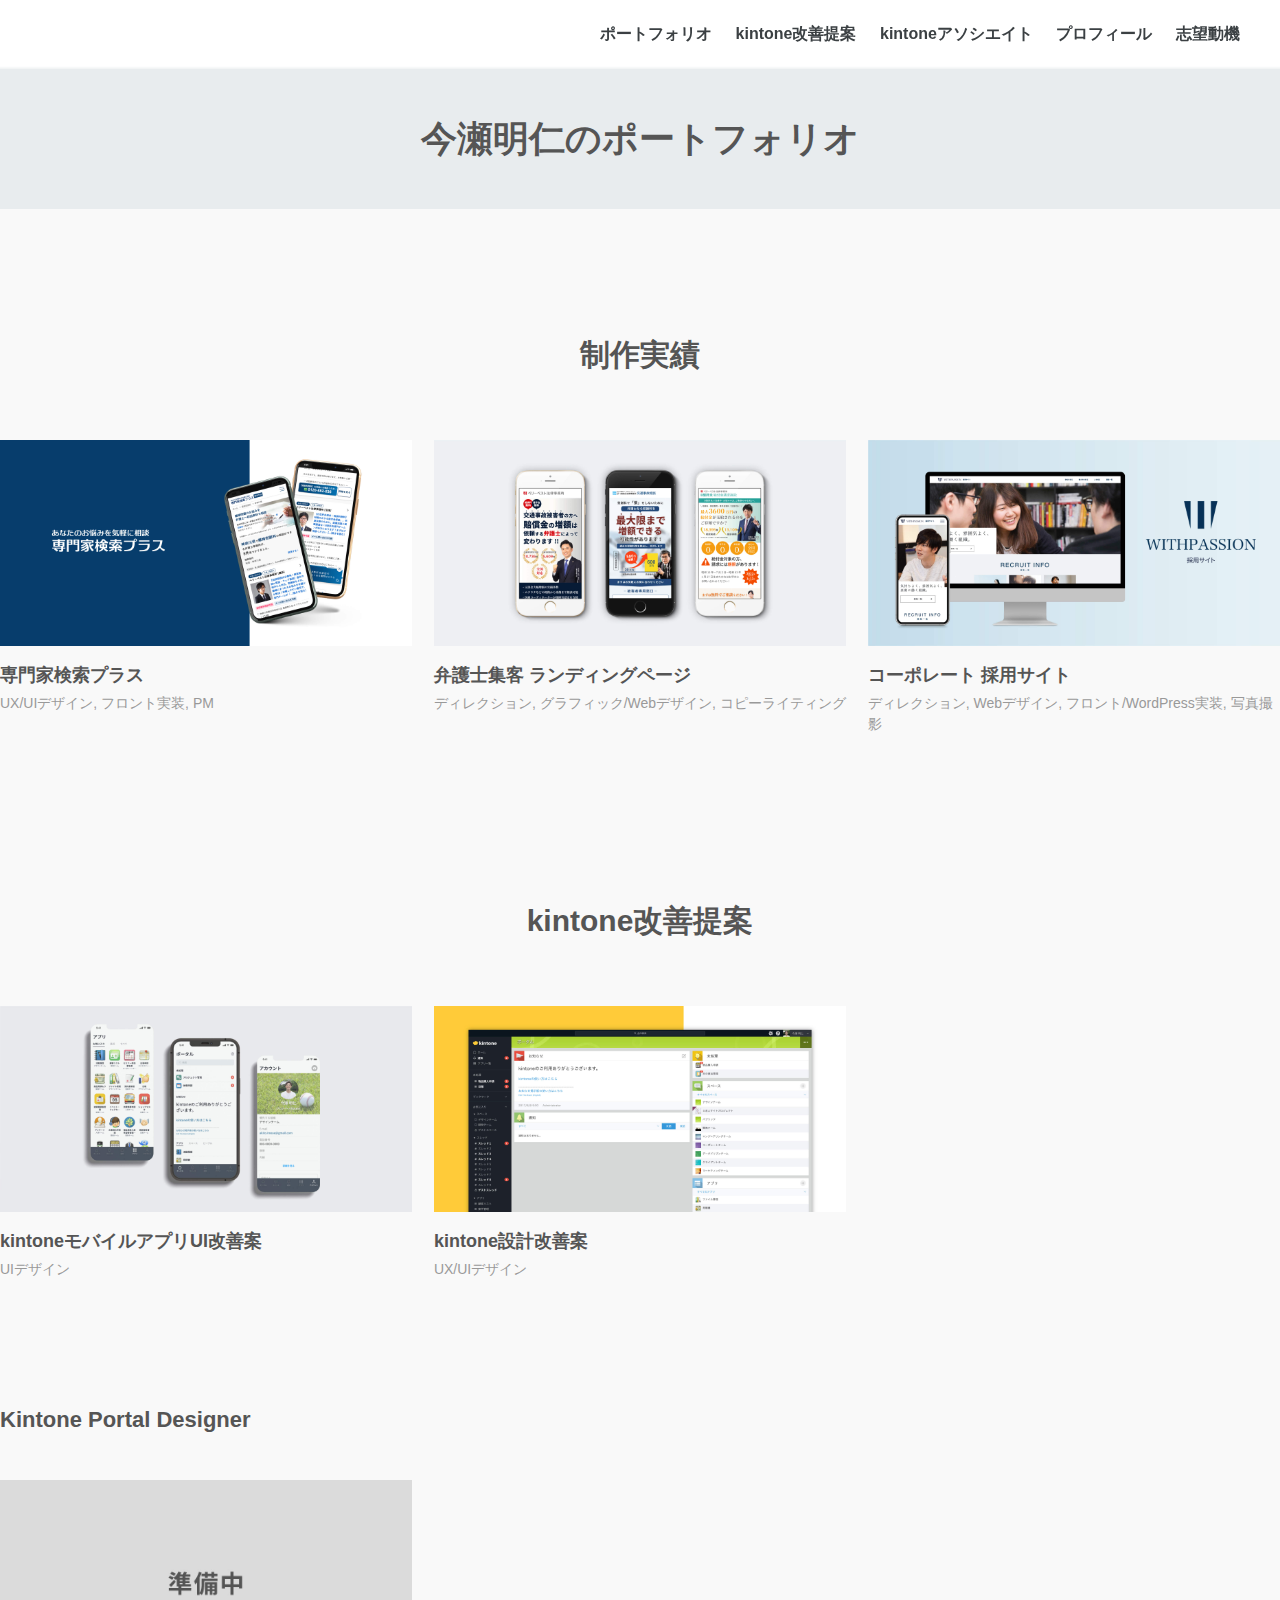
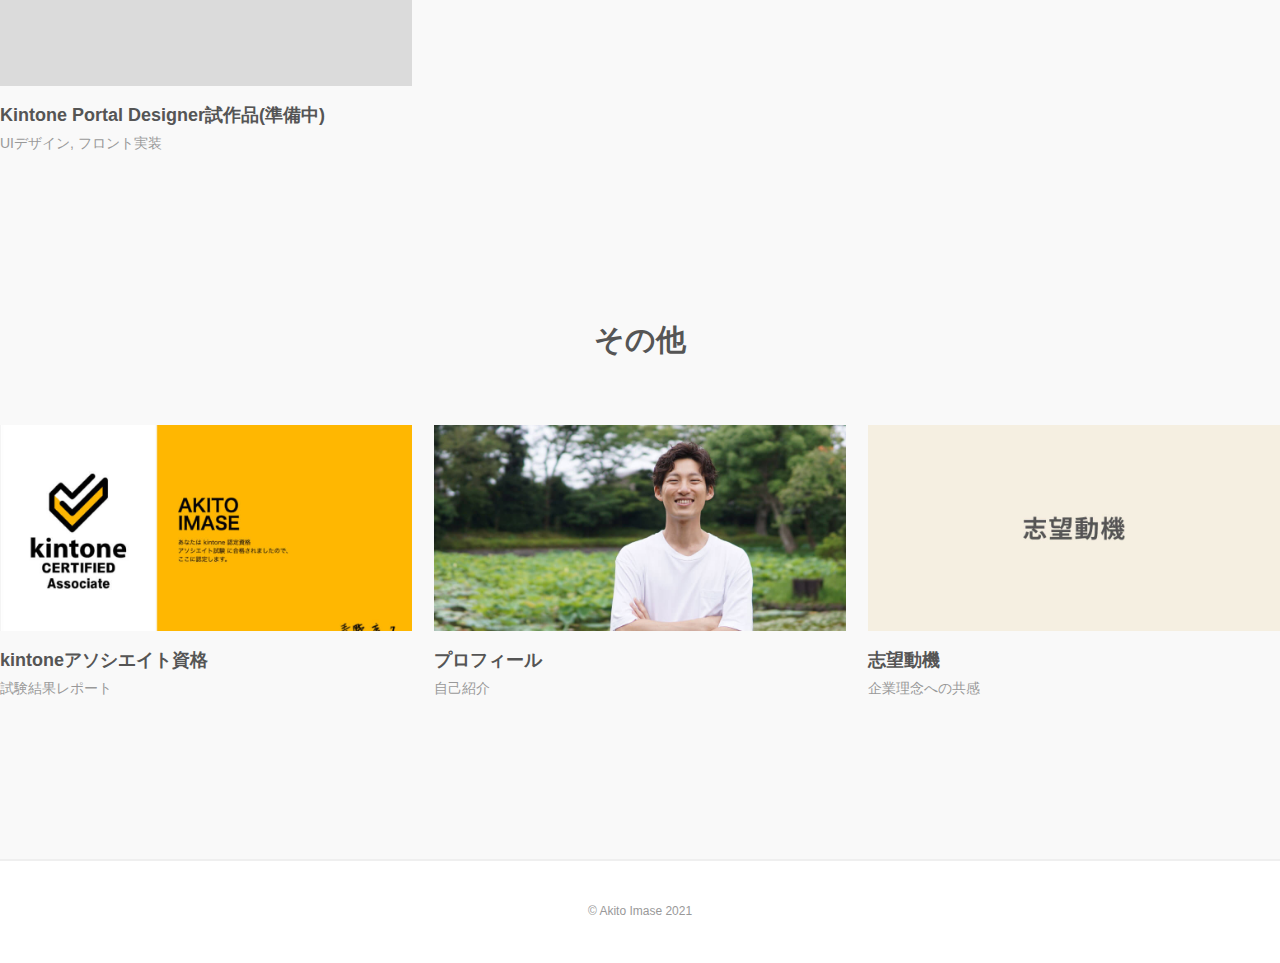
==== index.html @ 86a5cd5f "Add files via upload" ====
<!DOCTYPE html>
<html lang="ja">
<head>
  <meta charset="UTF-8">
  <meta name="robots" content="noindex, nofollow">
  <meta name="format-detection" content="telephone=no">
  <meta name="viewport" content="width=device-width, initial-scale=1">
  <meta http-equiv="X-UA-Compatible" content="IE=edge">
  <meta name="description" content="今瀬明仁のポートフォリオ">
  <title>今瀬明仁のポートフォリオ</title>
  <link rel="icon" href="favicon.ico">
  <link rel="stylesheet" href="css/reset.css">
  <link rel="stylesheet" href="css/slick-theme.css">
  <link rel="stylesheet" href="css/slick.css">
  <link rel="stylesheet" href="css/style.css">
  <link rel="stylesheet" href="https://use.fontawesome.com/releases/v5.6.1/css/all.css">
</head>
<body>
  <header>
    <div>
      <a class="logo" href="/"><img src="images/logo_.png" alt="今瀬明仁のポートフォリオ"></a>
      <nav>
        <ul>
          <li><a href="index.html">ポートフォリオ</a></li>
          <li><a href="kintone.html">kintone改善提案</a></li>
          <li><a href="associate.html">kintoneアソシエイト</a></li>
          <li><a href="profile.html">プロフィール</a></li>
          <li><a href="reason.html">志望動機</a></li>
        </ul>
      </nav>
    </div>
  </header>

  <main class="menu pc">
    <h1>今瀬明仁のポートフォリオ</h1>
    <section>
      <h2>制作実績</h2>
      <div class="menu_li">
        <div>
          <a href="senmonka_kensaku.html">
            <img src="images/main.jpg">
            <span class="menu_li_title">専門家検索プラス</span>
            <span class="menu_li_botom">UX/UIデザイン, フロント実装, PM</span>
          </a>
        </div>
        <div>
          <a href="landing_page.html">
            <img src="images/main_landing_page.jpg">
            <span class="menu_li_title">弁護士集客 ランディングページ</span>
            <span class="menu_li_botom">ディレクション, グラフィック/Webデザイン, コピーライティング</span>
          </a>
        </div>
        <div>
          <a href="recruit_site.html">
            <img src="images/main_recruit_site.jpg">
            <span class="menu_li_title">コーポレート 採用サイト</span>
            <span class="menu_li_botom">ディレクション, Webデザイン, フロント/WordPress実装, 写真撮影</span>
          </a>
        </div>
        <!-- <div>
          <a href="">
            <img src="images/main.jpg">
            <span class="menu_li_title">WordPressオウンドメディア(準備中)</span>
            <span class="menu_li_botom">Webデザイン, フロント実装, WordPress実装</span>
          </a>
        </div>
        <div>
          <a href="">
            <img src="images/main.jpg">
            <span class="menu_li_title">Facial Beauty Prediction(準備中)</span>
            <span class="menu_li_botom">UX/UIデザイン</span>
          </a>
        </div>
        <div></div> -->
      </div>
    </section>

    <section>
      <h2>kintone改善提案</h2>
      <div class="menu_li">
        <div>
          <a href="kintone_app.html">
            <img src="images/main_kintone_app.jpg">
            <span class="menu_li_title">kintoneモバイルアプリUI改善案</span>
            <span class="menu_li_botom">UIデザイン</span>
          </a>
        </div>
        <div>
          <a href="kintone_design.html">
            <img src="images/main_kintone.jpg">
            <span class="menu_li_title">kintone設計改善案</span>
            <span class="menu_li_botom">UX/UIデザイン</span>
          </a>
        </div>
        <div></div>
      </div>

      <h3>Kintone Portal Designer</h3>
      <div class="menu_li">
        <div>
          <a href="">
            <img src="images/junbi.jpg">
            <span class="menu_li_title">Kintone Portal Designer試作品(準備中)</span>
            <span class="menu_li_botom">UIデザイン, フロント実装</span>
          </a>
        </div>
        <div></div>
        <div></div>
      </div>
    </section>
    
    <section>
      <h2>その他</h2>
      <div class="menu_li">
        <div>
          <a href="associate.html">
            <img src="images/menu_associate.jpg">
            <span class="menu_li_title">kintoneアソシエイト資格</span>
            <span class="menu_li_botom">試験結果レポート</span>
          </a>
        </div>
        <div>
          <a href="profile.html">
            <img src="images/menu_profile.jpg">
            <span class="menu_li_title">プロフィール</span>
            <span class="menu_li_botom">自己紹介</span>
          </a>
        </div>
        <div>
          <a href="reason.html">
            <img src="images/menu_reason.jpg">
            <span class="menu_li_title">志望動機</span>
            <span class="menu_li_botom">企業理念への共感</span>
          </a>
        </div>
      </div>
    </section>
  </main>

  <main class="mobile">
    <p>PCからの閲覧をよろしくお願いいたします。</p>
  </main>

  <footer>
    <p>© Akito Imase 2021</p>
  </footer>

  <script src="//ajax.googleapis.com/ajax/libs/jquery/3.4.1/jquery.min.js"></script>
  <script> window.jQuery || document.write('<script src="js/jquery-3.4.1.min.js"><\/script>') </script>
  <script src="//cdn.jsdelivr.net/npm/slick-carousel@1.8.1/slick/slick.min.js"></script>
  <script src="js/slick.min.js"></script>
  <script src="js/script.js"></script>
</body>
</html>
---- css/style.css ----
@charset "UTF-8";
html {
	font-size: 62.5%;
}
body {
  font-family:"游ゴシック Medium",YuGothic,YuGothicM,"Hiragino Kaku Gothic ProN","Hiragino Kaku Gothic Pro",メイリオ,Meiryo,sans-serif;
  background: #fff;
  color: #3B4043;
	font-size: 1.8rem;
	line-height: 1.8;
}
img {
	vertical-align: top;
  width: 100%;
  object-fit: contain;
}
a:hover {
  cursor: pointer;
  opacity: 0.8;
}

/* Header */
header {
  position: fixed;
  z-index: 10;
  width: 100%;
  transition: all 0.8s;
  backdrop-filter: blur(1px);
}
header div {
  margin: 20px auto;
  padding: 0 40px;
  display: flex;
  justify-content: space-between;
  align-items: center;
}
.logo {
  opacity: 0;
  pointer-events: none;
  /* margin: 20px 0; */
  height: 0;
}
nav ul {
  display: flex;
  justify-content: space-between;
  width: 640px;
  font-weight: bold;
  font-size: 1.6rem;
}
.sc_header {
  background-color: #fff;
  height: 70px;
  box-shadow: 0 0 3px rgba(0,0,0,.1);
}
.sc_header div {
  margin-top: 16px;
}

/* Menu */
main.menu {
  /* padding-top: 68px; */
  border-top: 68px #fff solid;
  background: #f9f9f9;
}
main.menu h1 {
  padding: 40px 0;
  background: #E8ECEE;
  margin: 0 auto;
  font-size: 3.6rem;
}
main.menu h2 {
  padding: 120px 0 60px;
  text-align: center;
  font-weight: 700;
  font-size: 3.0rem;
}
main.menu h3 {
  max-width: 1400px;
  width: 100%;
  font-size: 2.2rem;
  color: #555;
  padding-top: 80px;
}
.menu_li {
  max-width: 1400px;
  margin-right: auto;
  margin-left: auto;
  display: flex;
  flex-wrap: wrap;
  justify-content: space-between;
}
.menu_li div{ 
  /* width: 450px; */
  width: 32.2%;
  margin-bottom: 40px;
}
.menu_li_title {
  display: block;
  width: 100%;
  line-height: 1.5;
  font-size: 1.8rem;
  font-weight: bold;
  color: #555;
  margin-top: 16px;
}
.menu_li_botom {
  display: block;
  width: 100%;
  line-height: 1.5;
  font-size: 1.4rem;
  color: #999;
  margin-top: 4px;
}
.kintone_menu {
  margin-top: 120px;
}

/* Main */
main {
  padding-bottom: 120px;
}
main p, 
dl,
main span,
table {
  width: 66.7%;
  max-width: 793px;
  margin: 0 auto;
}
.back_img {
  width: 100%;
  position: relative;
  height: 0;
  padding-bottom: 50%;
  background-size: contain,cover;
  background-repeat: no-repeat;
  background-color: #d8d8d8;
  transition: all .75s ease;
  background-image: url(../images/main.jpg);
}
.back_img.kintone {
  background-image: url(../images/main_kintone.jpg);
}
.back_img.kintone_app {
  background-image: url(../images/main_kintone_app.jpg);
}
.back_img.landing_page {
  background-image: url(../images/main_landing_page.jpg);
}
.back_img.recruit_site {
  background-image: url(../images/main_recruit_site.jpg);
}
.image {
  max-width: 1080px;
  margin-right: auto;
  margin-left: auto;
  padding: 120px 0;
}
section div:first-of-type .image {
  /* padding-top: 0; */
}
.image span {
  text-align: center;
  font-size: 1.4rem;
  color: #999;
  display: block;
  margin-top: 20px;
}
h1 {
  text-align: center;
  line-height: 1.7;
  font-size: 4.8rem;
  font-weight: 700;
  margin: 120px auto;
  color: #555;
}
h2 {
  margin: 0 auto;
  padding: 160px 0 40px;
  text-align: center;
  font-weight: 700;
  /* font-size: 2.2rem; */
  font-size: 2.8rem;
  line-height: 1.7;
  color: #555;
}
h2 span {
  color: #999;
  font-weight: normal;
  font-size: 1.6rem;
}
h3 {
  margin: 0 auto;
  width: 66.7%;
  max-width: 793px;
  /* font-size: 2.0rem; */
  font-size: 2.4rem;
  padding: 120px 0 40px;
  font-weight: bold;
}

dl {
  margin: 40px auto 0px;
}
dt {
  color: #999;
  margin-bottom: 5px;
}
.list_text {
  width: 66.7%;
  max-width: 793px;
  margin: 0 auto;
  padding: 20px 0;
}
.list_text li span {
  font-weight: bold;
  padding-right: 4px;
}
.list_text>li+li {
  margin-top: 1em;
}

/* Footer */
footer {
  padding-top: 40px;
  padding-bottom: 40px;
  border-top: 2px solid #efefef;
  font-size: 1.2rem;
  text-align: center;
  color: #999;
}

main.mobile {
  display: none;
}

/* Profile */
section div:first-of-type .image.profile {
  padding-top: 160px;
  width: 66.7%;
  max-width: 793px;
}
section div:first-of-type .image.profile img {
  width: 60%;
  margin: 0 auto;
  display: block;
}
table {
  font-size: 1.6rem;
}
.tb_l {
  font-weight: bold;
  width: 12%;
}
.tb_r {
  width: 80%;
}
.name {
  font-weight: bold;
  margin-bottom: 24px;
}
h4 {
  margin: 0 auto 20px;
  width: 66.7%;
  max-width: 793px;
  font-size: 2.0rem;
  padding: 120px 0 0px;
  font-weight: bold;
  color: #555;
}
h5 {
  margin: 20px auto 10px;
  width: 66.7%;
  max-width: 793px;
  font-size: 1.8rem;
  font-weight: bold;
  color: #555;
}
div h5:nth-of-type(2) {
  margin-top: 40px;
}
.list_text_pro {
  width: 66.7%;
  max-width: 793px;
  margin: 0 auto;
}
.list_text_pro>li+li {
  margin-top: 1em;
}

.kome {
  font-size: 1.4rem;
  margin-top: 6px;
}
.link {
  color: blue;
  text-decoration: underline;
}

/* Associate */
section div:first-of-type .image.associate {
  padding-top: 160px;
  width: 66.7%;
  max-width: 793px;
}
section div:first-of-type .image.associate img {
  width: 100%;
  margin: 0 auto;
  display: block;
}

.mokuteki {
  margin-top: 40px;
}
.mokuteki span {
  font-weight: bold;
}

/* Responsive */
@media screen and (max-width: 740px) {
	header {
    display: none;
	}
	main.pc {
    display: none;
	}
  main.mobile {
    display: block;
    padding-top: 120px;
    text-align: center;
    font-weight: bold;
    color: #555;
    font-size: 1.4rem;
  }
  main.mobile p {
    width: 100%;
  }
}
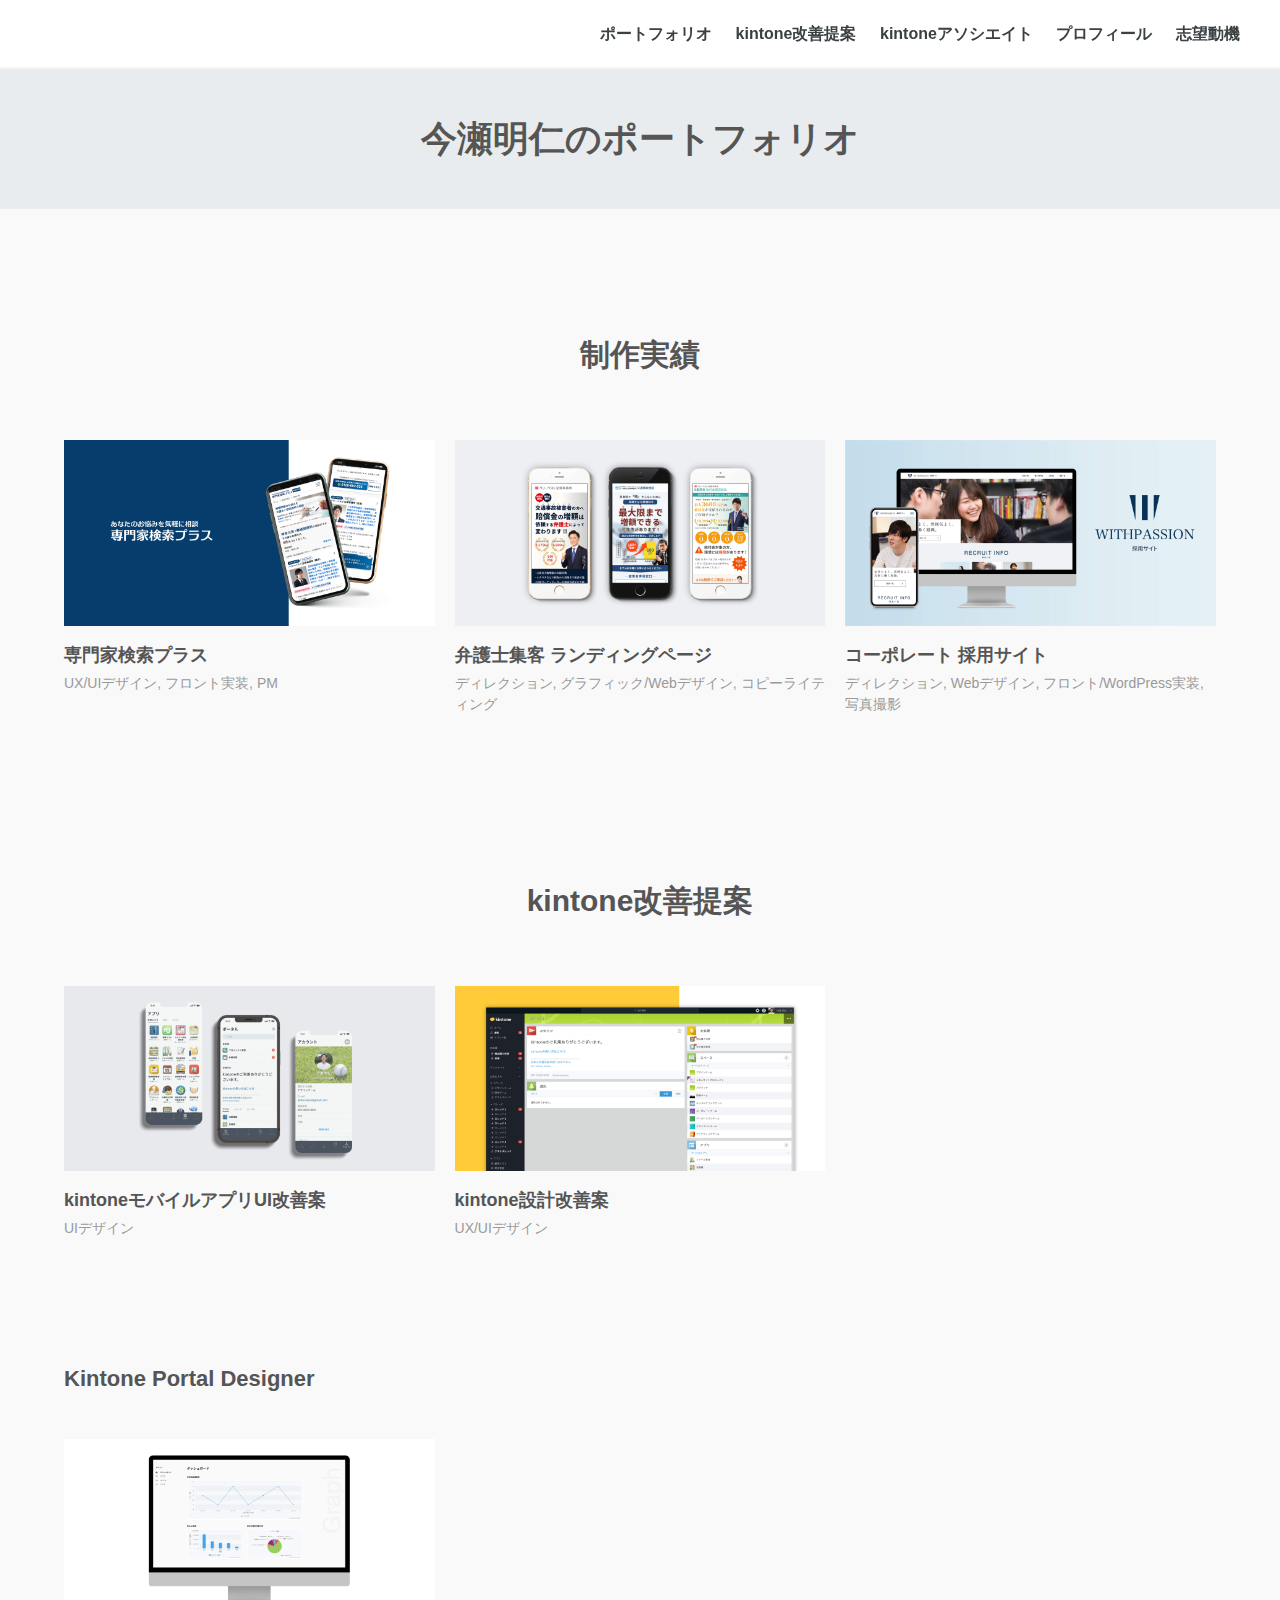
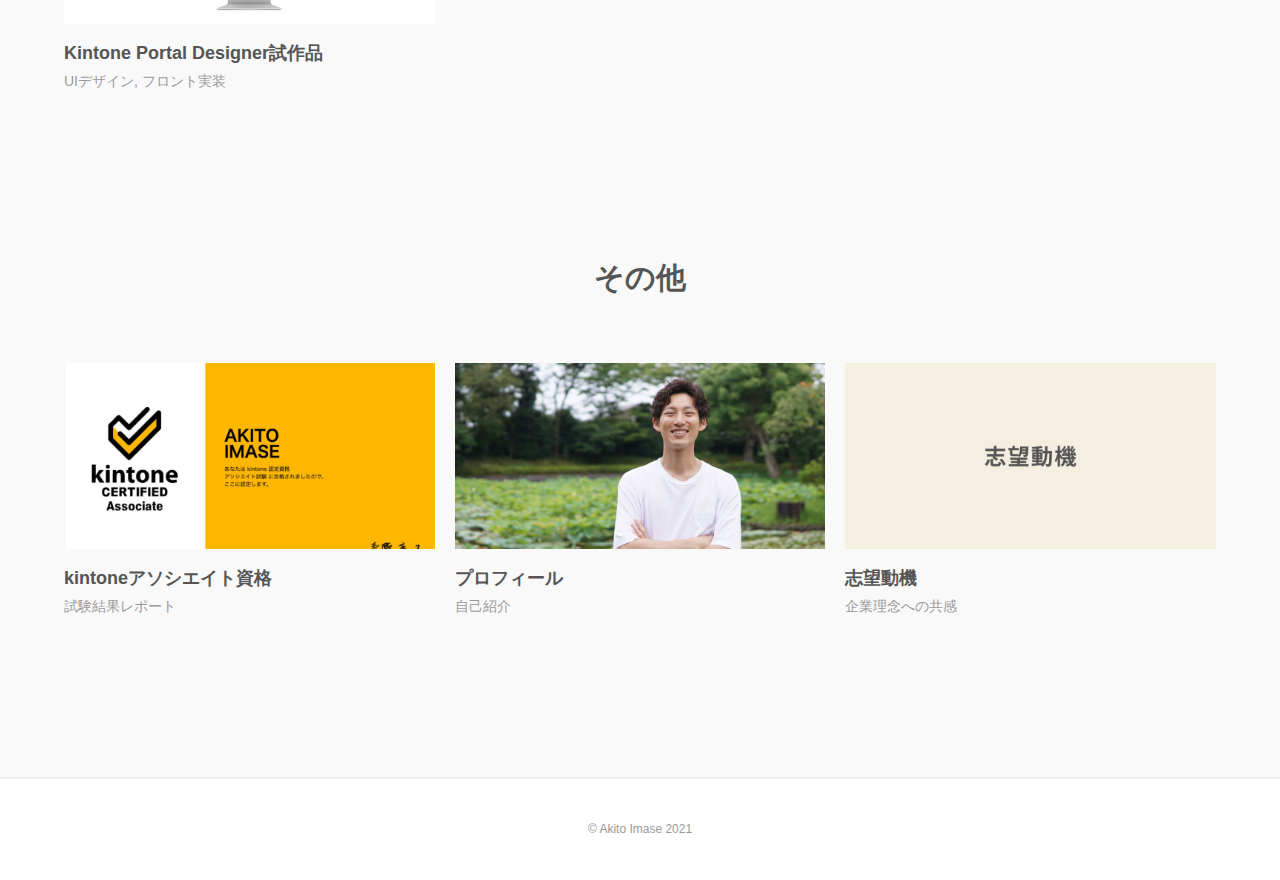
==== commit 30299ca8: "Add files via upload" ====
--- a/index.html
+++ b/index.html
@@ -98,9 +98,9 @@
       <h3>Kintone Portal Designer</h3>
       <div class="menu_li">
         <div>
-          <a href="">
-            <img src="images/junbi.jpg">
-            <span class="menu_li_title">Kintone Portal Designer試作品(準備中)</span>
+          <a href="kintone_portal.html">
+            <img src="images/main_kintone_portal.jpg">
+            <span class="menu_li_title">Kintone Portal Designer試作品</span>
             <span class="menu_li_botom">UIデザイン, フロント実装</span>
           </a>
         </div>
--- a/css/style.css
+++ b/css/style.css
@@ -76,13 +76,14 @@
 }
 main.menu h3 {
   max-width: 1400px;
-  width: 100%;
+  width: 90%;
   font-size: 2.2rem;
   color: #555;
   padding-top: 80px;
 }
 .menu_li {
   max-width: 1400px;
+  width: 90%;
   margin-right: auto;
   margin-left: auto;
   display: flex;
@@ -143,6 +144,9 @@
 }
 .back_img.kintone_app {
   background-image: url(../images/main_kintone_app.jpg);
+}
+.back_img.kintone_portal {
+  background-image: url(../images/main_kintone_portal.jpg);
 }
 .back_img.landing_page {
   background-image: url(../images/main_landing_page.jpg);
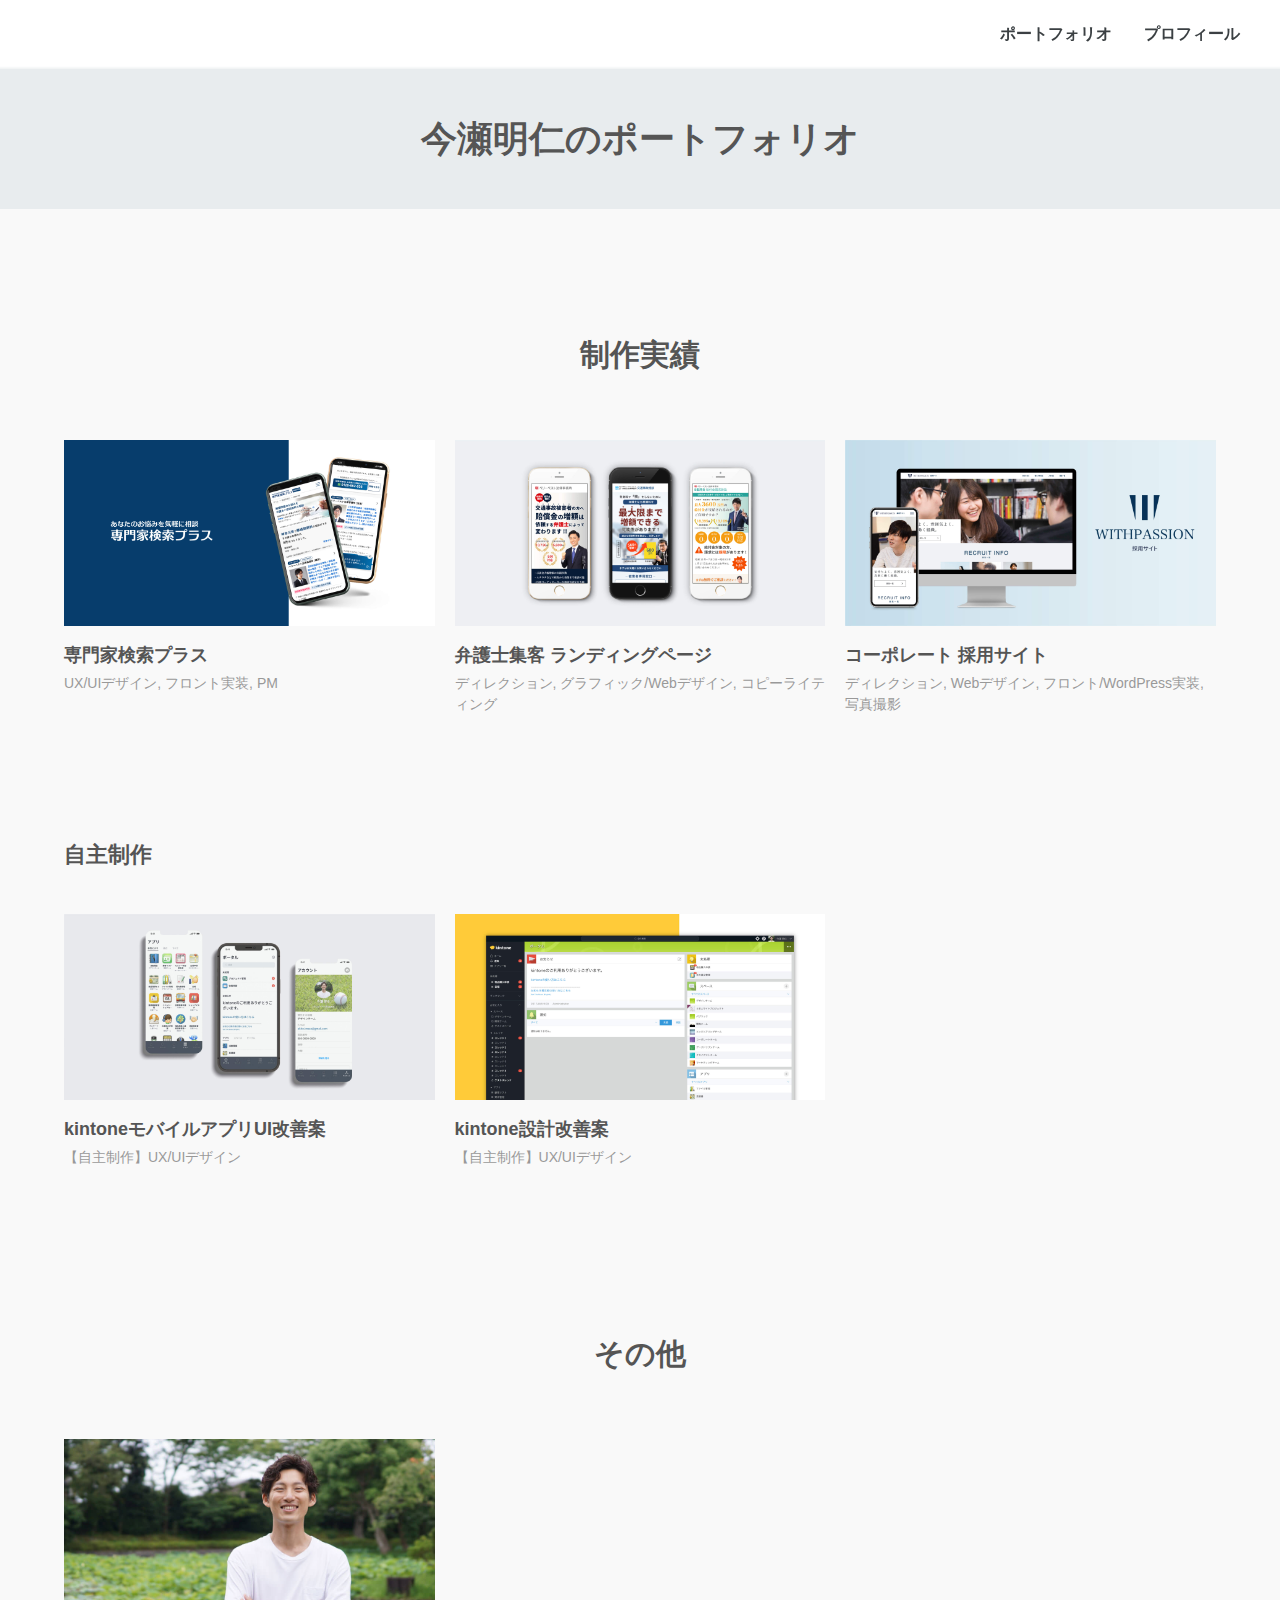
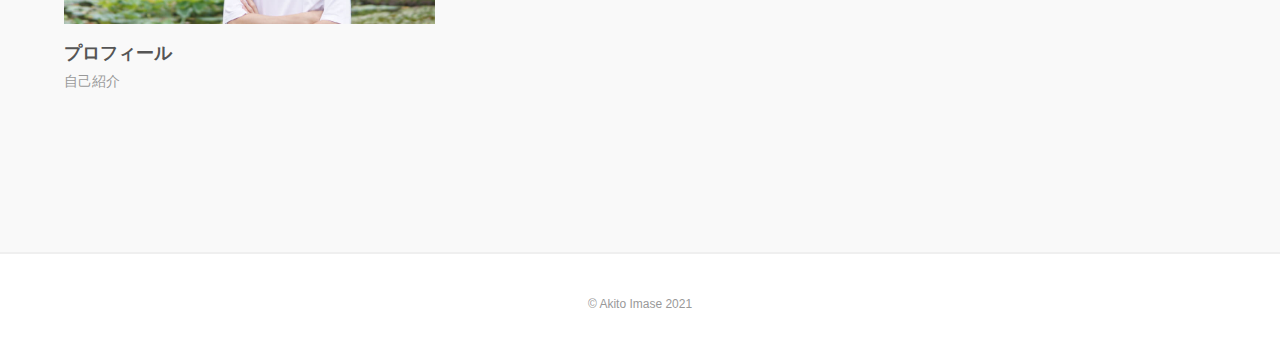
==== commit 8bfee04e: "Add files via upload" ====
--- a/index.html
+++ b/index.html
@@ -22,10 +22,8 @@
       <nav>
         <ul>
           <li><a href="index.html">ポートフォリオ</a></li>
-          <li><a href="kintone.html">kintone改善提案</a></li>
-          <li><a href="associate.html">kintoneアソシエイト</a></li>
           <li><a href="profile.html">プロフィール</a></li>
-          <li><a href="reason.html">志望動機</a></li>
+          <!-- <li><a href="reason.html">志望動機</a></li> -->
         </ul>
       </nav>
     </div>
@@ -57,68 +55,32 @@
             <span class="menu_li_botom">ディレクション, Webデザイン, フロント/WordPress実装, 写真撮影</span>
           </a>
         </div>
-        <!-- <div>
-          <a href="">
-            <img src="images/main.jpg">
-            <span class="menu_li_title">WordPressオウンドメディア(準備中)</span>
-            <span class="menu_li_botom">Webデザイン, フロント実装, WordPress実装</span>
-          </a>
-        </div>
-        <div>
-          <a href="">
-            <img src="images/main.jpg">
-            <span class="menu_li_title">Facial Beauty Prediction(準備中)</span>
-            <span class="menu_li_botom">UX/UIデザイン</span>
-          </a>
-        </div>
-        <div></div> -->
       </div>
-    </section>
 
-    <section>
-      <h2>kintone改善提案</h2>
+      <h3>自主制作</h3>
       <div class="menu_li">
         <div>
           <a href="kintone_app.html">
             <img src="images/main_kintone_app.jpg">
             <span class="menu_li_title">kintoneモバイルアプリUI改善案</span>
-            <span class="menu_li_botom">UIデザイン</span>
+            <span class="menu_li_botom">【自主制作】UX/UIデザイン</span>
           </a>
         </div>
         <div>
           <a href="kintone_design.html">
             <img src="images/main_kintone.jpg">
             <span class="menu_li_title">kintone設計改善案</span>
-            <span class="menu_li_botom">UX/UIデザイン</span>
+            <span class="menu_li_botom">【自主制作】UX/UIデザイン</span>
           </a>
         </div>
         <div></div>
       </div>
+    </section>
 
-      <h3>Kintone Portal Designer</h3>
-      <div class="menu_li">
-        <div>
-          <a href="kintone_portal.html">
-            <img src="images/main_kintone_portal.jpg">
-            <span class="menu_li_title">Kintone Portal Designer試作品</span>
-            <span class="menu_li_botom">UIデザイン, フロント実装</span>
-          </a>
-        </div>
-        <div></div>
-        <div></div>
-      </div>
-    </section>
     
     <section>
       <h2>その他</h2>
       <div class="menu_li">
-        <div>
-          <a href="associate.html">
-            <img src="images/menu_associate.jpg">
-            <span class="menu_li_title">kintoneアソシエイト資格</span>
-            <span class="menu_li_botom">試験結果レポート</span>
-          </a>
-        </div>
         <div>
           <a href="profile.html">
             <img src="images/menu_profile.jpg">
@@ -126,13 +88,15 @@
             <span class="menu_li_botom">自己紹介</span>
           </a>
         </div>
-        <div>
+        <!-- <div>
           <a href="reason.html">
             <img src="images/menu_reason.jpg">
             <span class="menu_li_title">志望動機</span>
             <span class="menu_li_botom">企業理念への共感</span>
           </a>
-        </div>
+        </div> -->
+        <div></div>
+        <div></div>
       </div>
     </section>
   </main>
--- a/css/style.css
+++ b/css/style.css
@@ -43,7 +43,8 @@
 nav ul {
   display: flex;
   justify-content: space-between;
-  width: 640px;
+  width: 240px;
+  /* width: 320px; */
   font-weight: bold;
   font-size: 1.6rem;
 }
@@ -160,9 +161,6 @@
   margin-left: auto;
   padding: 120px 0;
 }
-section div:first-of-type .image {
-  /* padding-top: 0; */
-}
 .image span {
   text-align: center;
   font-size: 1.4rem;
@@ -271,6 +269,9 @@
   padding: 120px 0 0px;
   font-weight: bold;
   color: #555;
+}
+.reason h4 {
+  padding: 80px 0 0px;
 }
 h5 {
   margin: 20px auto 10px;
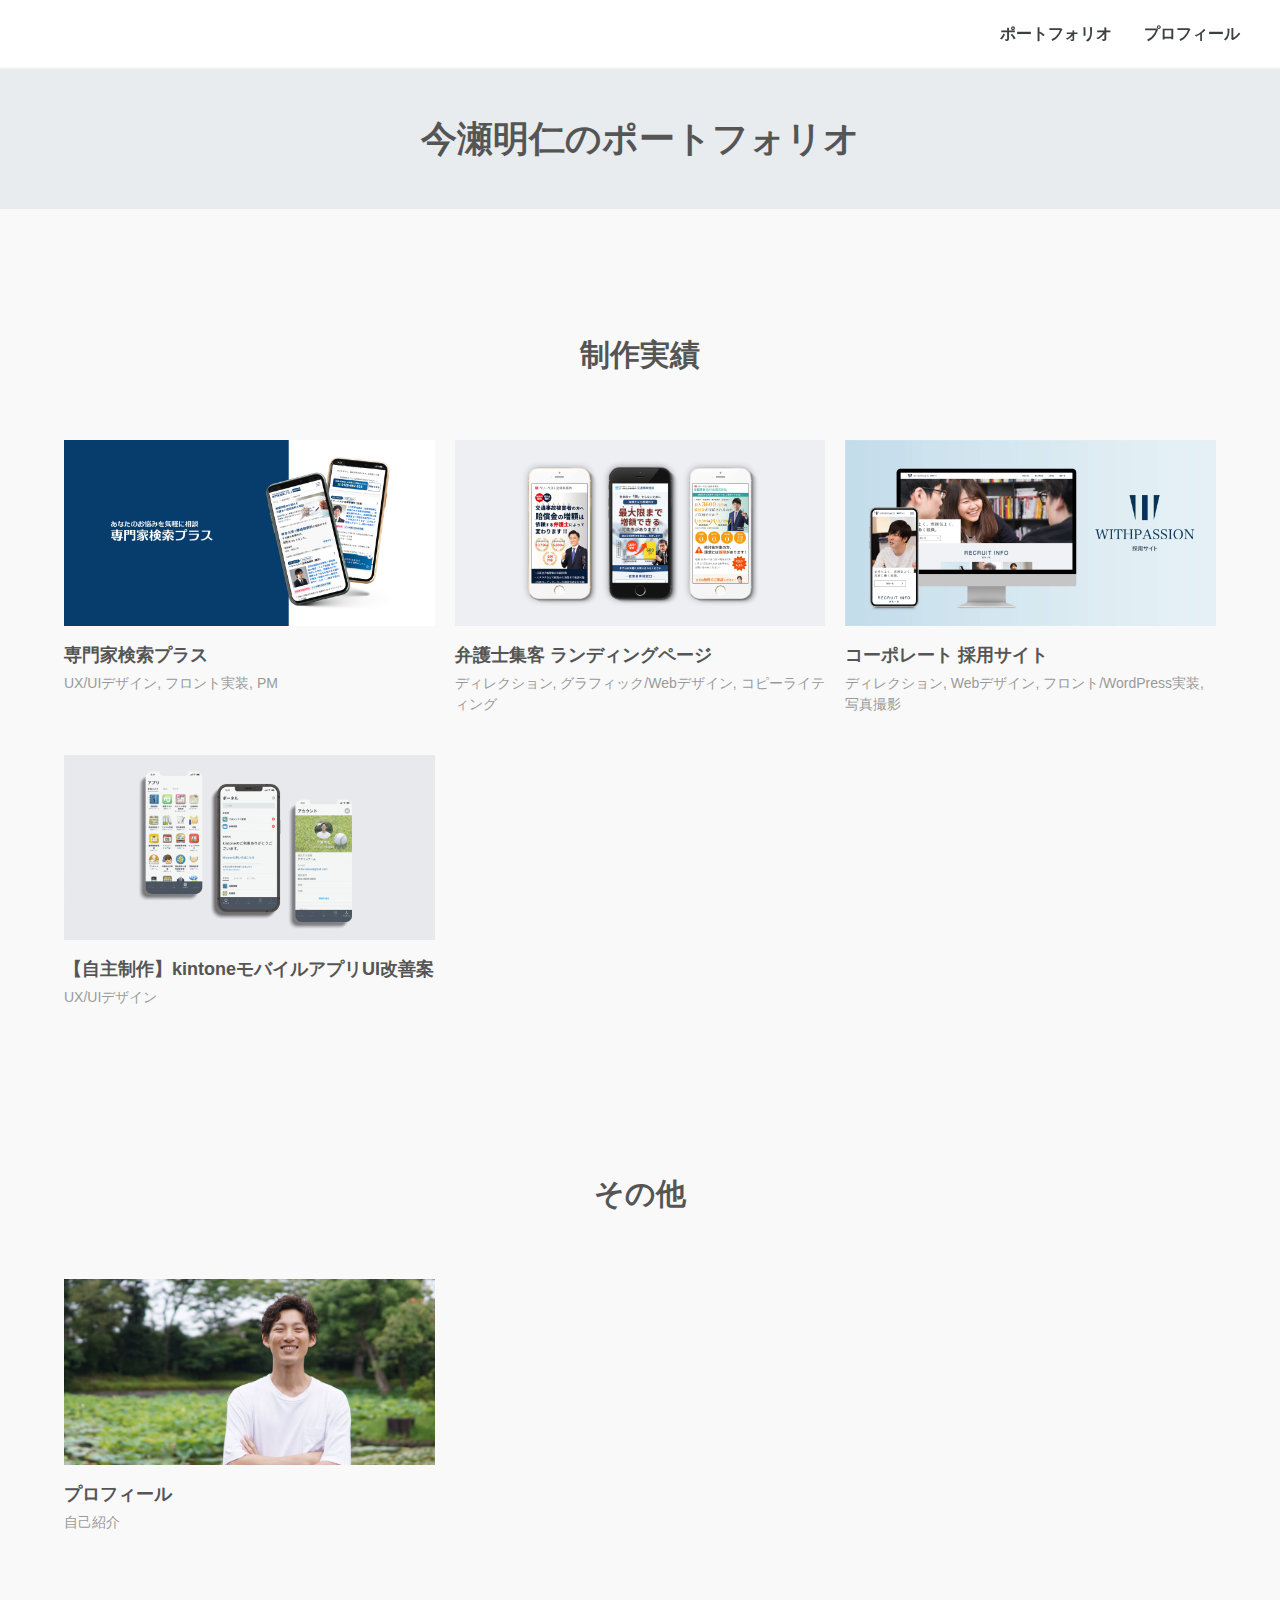
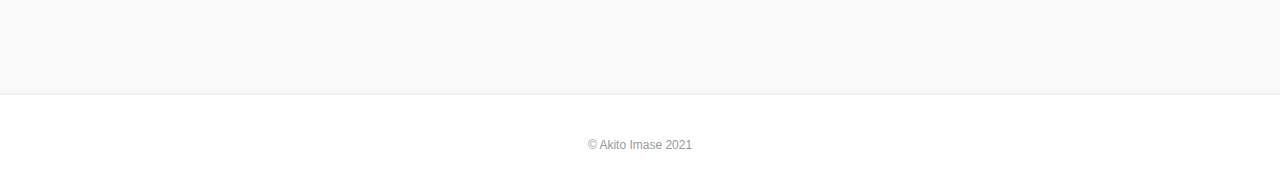
==== commit 52b6868f: "Add files via upload" ====
--- a/index.html
+++ b/index.html
@@ -55,15 +55,24 @@
             <span class="menu_li_botom">ディレクション, Webデザイン, フロント/WordPress実装, 写真撮影</span>
           </a>
         </div>
+        <div>
+          <a href="kintone_app.html">
+            <img src="images/main_kintone_app.jpg">
+            <span class="menu_li_title">【自主制作】kintoneモバイルアプリUI改善案</span>
+            <span class="menu_li_botom">UX/UIデザイン</span>
+          </a>
+        </div>
+        <div></div>
+        <div></div>
       </div>
 
-      <h3>自主制作</h3>
+      <!-- <h3>自主制作</h3>
       <div class="menu_li">
         <div>
           <a href="kintone_app.html">
             <img src="images/main_kintone_app.jpg">
-            <span class="menu_li_title">kintoneモバイルアプリUI改善案</span>
-            <span class="menu_li_botom">【自主制作】UX/UIデザイン</span>
+            <span class="menu_li_title">【自主制作】kintoneモバイルアプリUI改善案</span>
+            <span class="menu_li_botom">UX/UIデザイン</span>
           </a>
         </div>
         <div>
@@ -74,7 +83,7 @@
           </a>
         </div>
         <div></div>
-      </div>
+      </div> -->
     </section>
 
     
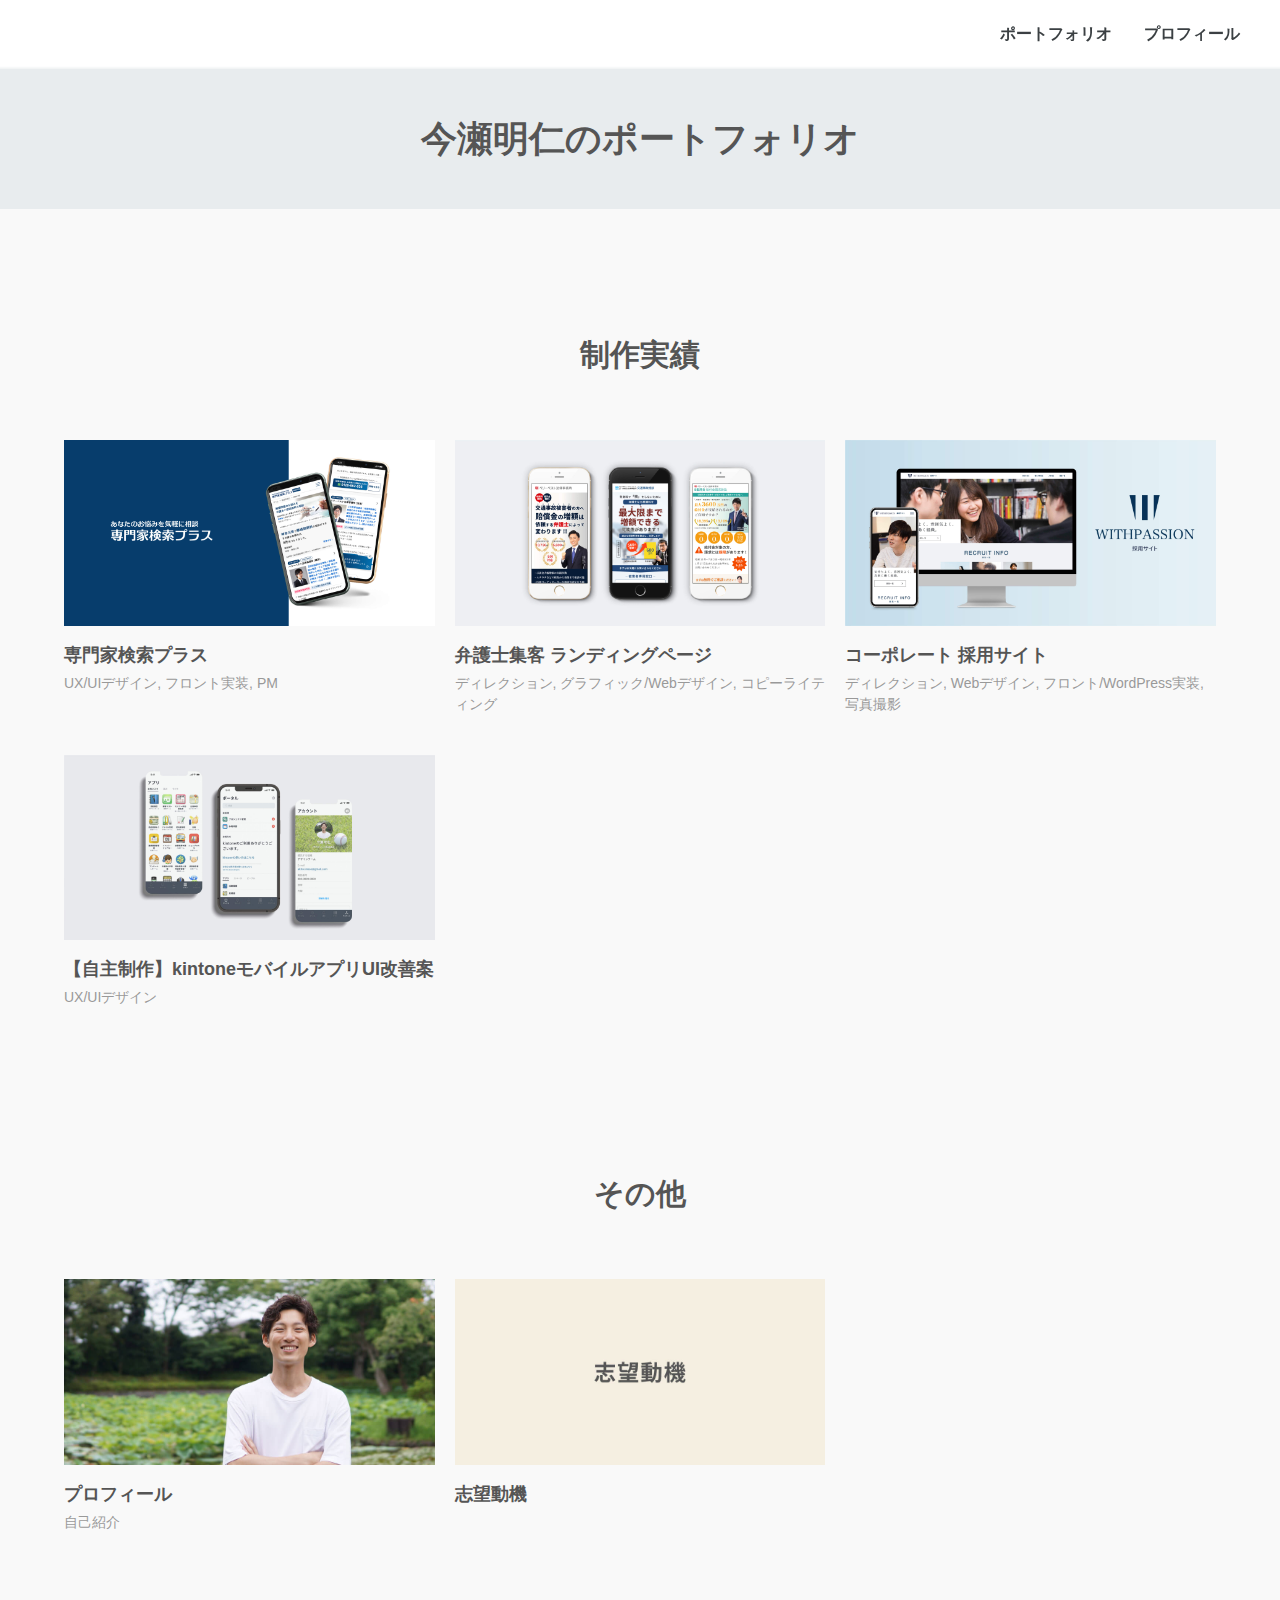
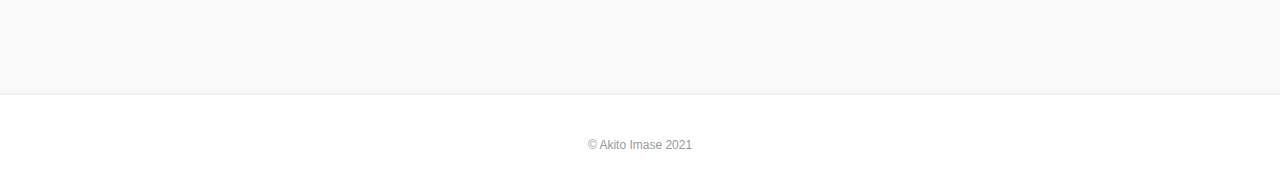
==== commit 3409454c: "Add files via upload" ====
--- a/index.html
+++ b/index.html
@@ -65,25 +65,6 @@
         <div></div>
         <div></div>
       </div>
-
-      <!-- <h3>自主制作</h3>
-      <div class="menu_li">
-        <div>
-          <a href="kintone_app.html">
-            <img src="images/main_kintone_app.jpg">
-            <span class="menu_li_title">【自主制作】kintoneモバイルアプリUI改善案</span>
-            <span class="menu_li_botom">UX/UIデザイン</span>
-          </a>
-        </div>
-        <div>
-          <a href="kintone_design.html">
-            <img src="images/main_kintone.jpg">
-            <span class="menu_li_title">kintone設計改善案</span>
-            <span class="menu_li_botom">【自主制作】UX/UIデザイン</span>
-          </a>
-        </div>
-        <div></div>
-      </div> -->
     </section>
 
     
@@ -97,14 +78,13 @@
             <span class="menu_li_botom">自己紹介</span>
           </a>
         </div>
-        <!-- <div>
+        <div>
           <a href="reason.html">
             <img src="images/menu_reason.jpg">
             <span class="menu_li_title">志望動機</span>
-            <span class="menu_li_botom">企業理念への共感</span>
+            <span class="menu_li_botom"></span>
           </a>
-        </div> -->
-        <div></div>
+        </div>
         <div></div>
       </div>
     </section>
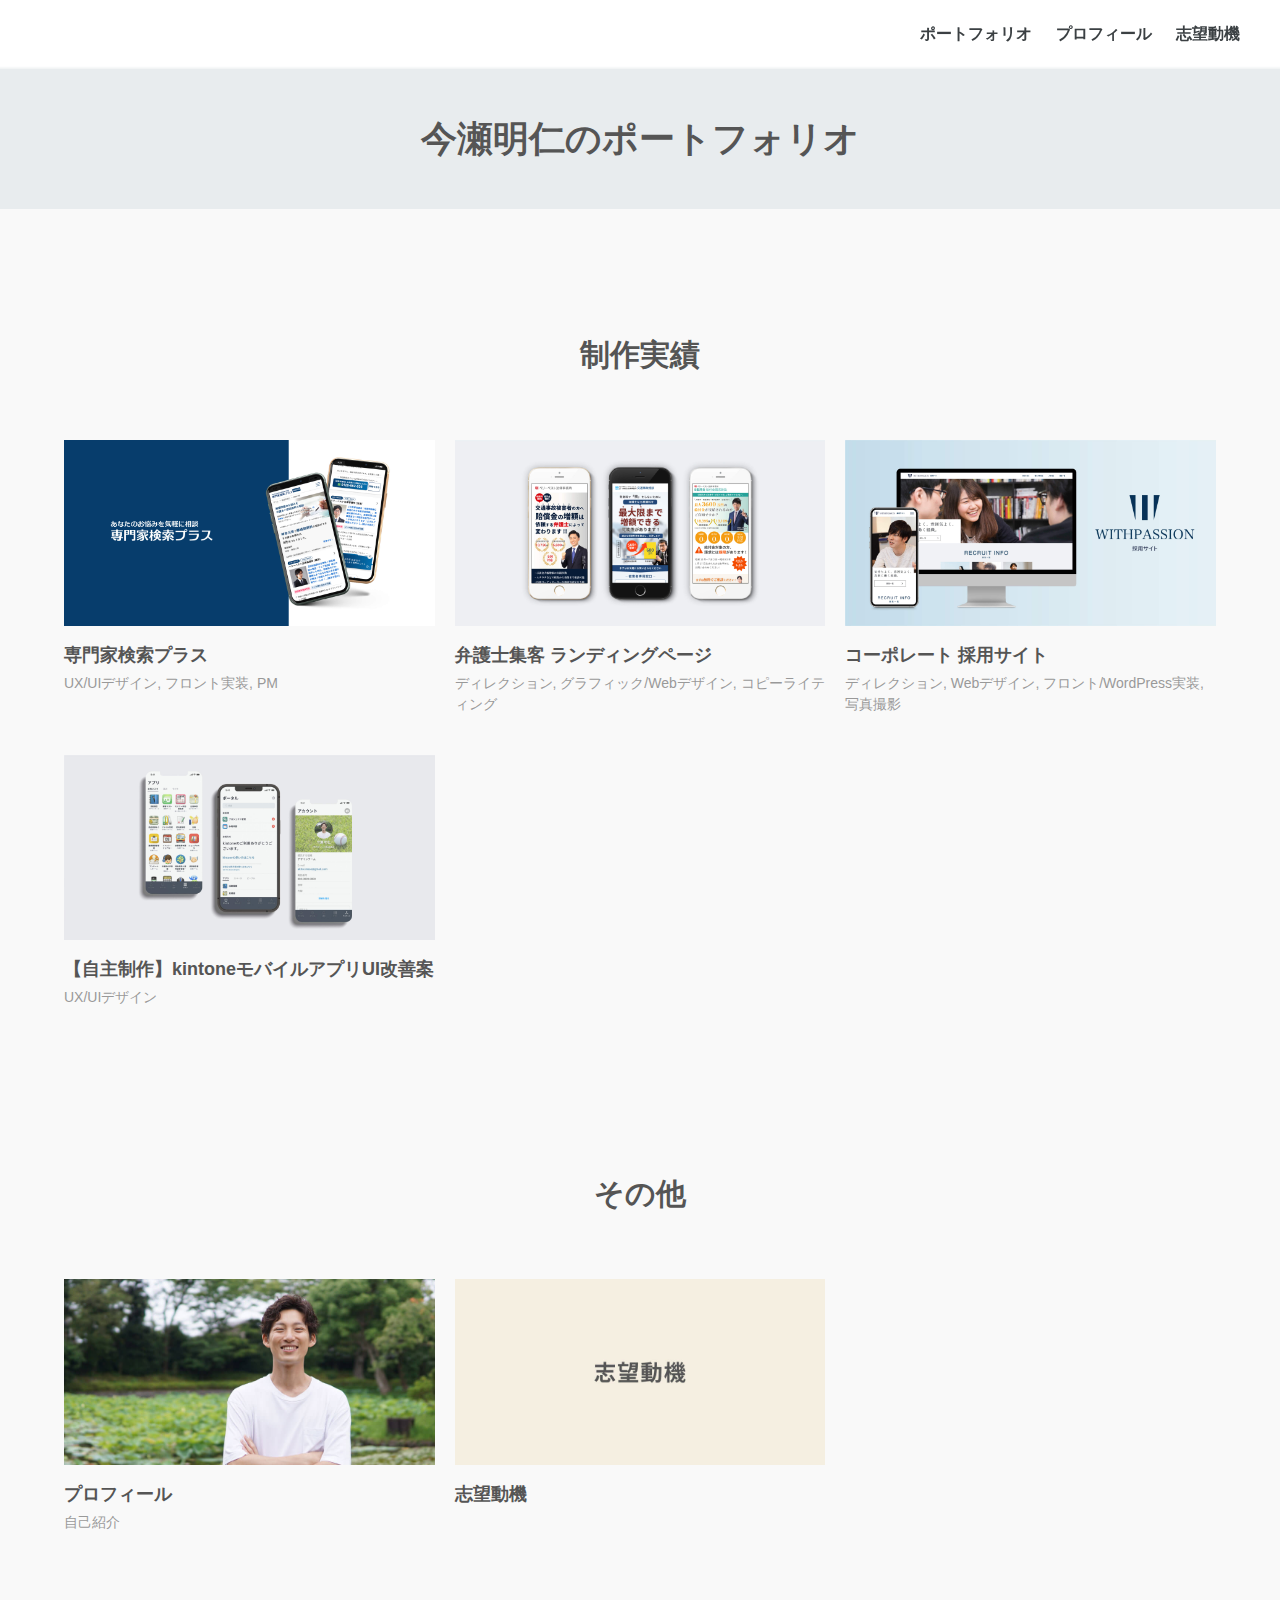
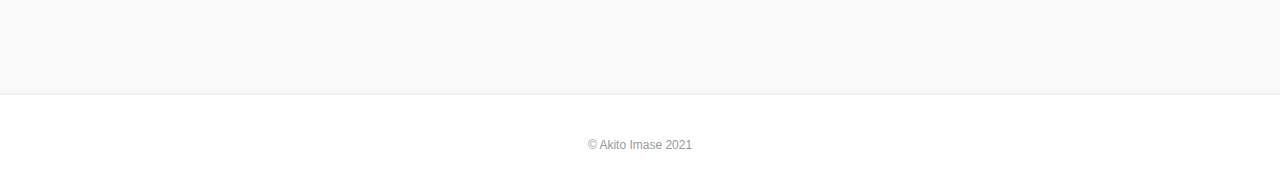
==== commit 26899e41: "Add files via upload" ====
--- a/index.html
+++ b/index.html
@@ -23,7 +23,7 @@
         <ul>
           <li><a href="index.html">ポートフォリオ</a></li>
           <li><a href="profile.html">プロフィール</a></li>
-          <!-- <li><a href="reason.html">志望動機</a></li> -->
+          <li><a href="reason.html">志望動機</a></li>
         </ul>
       </nav>
     </div>
--- a/css/style.css
+++ b/css/style.css
@@ -43,8 +43,8 @@
 nav ul {
   display: flex;
   justify-content: space-between;
-  width: 240px;
-  /* width: 320px; */
+  /* width: 240px; */
+  width: 320px;
   font-weight: bold;
   font-size: 1.6rem;
 }
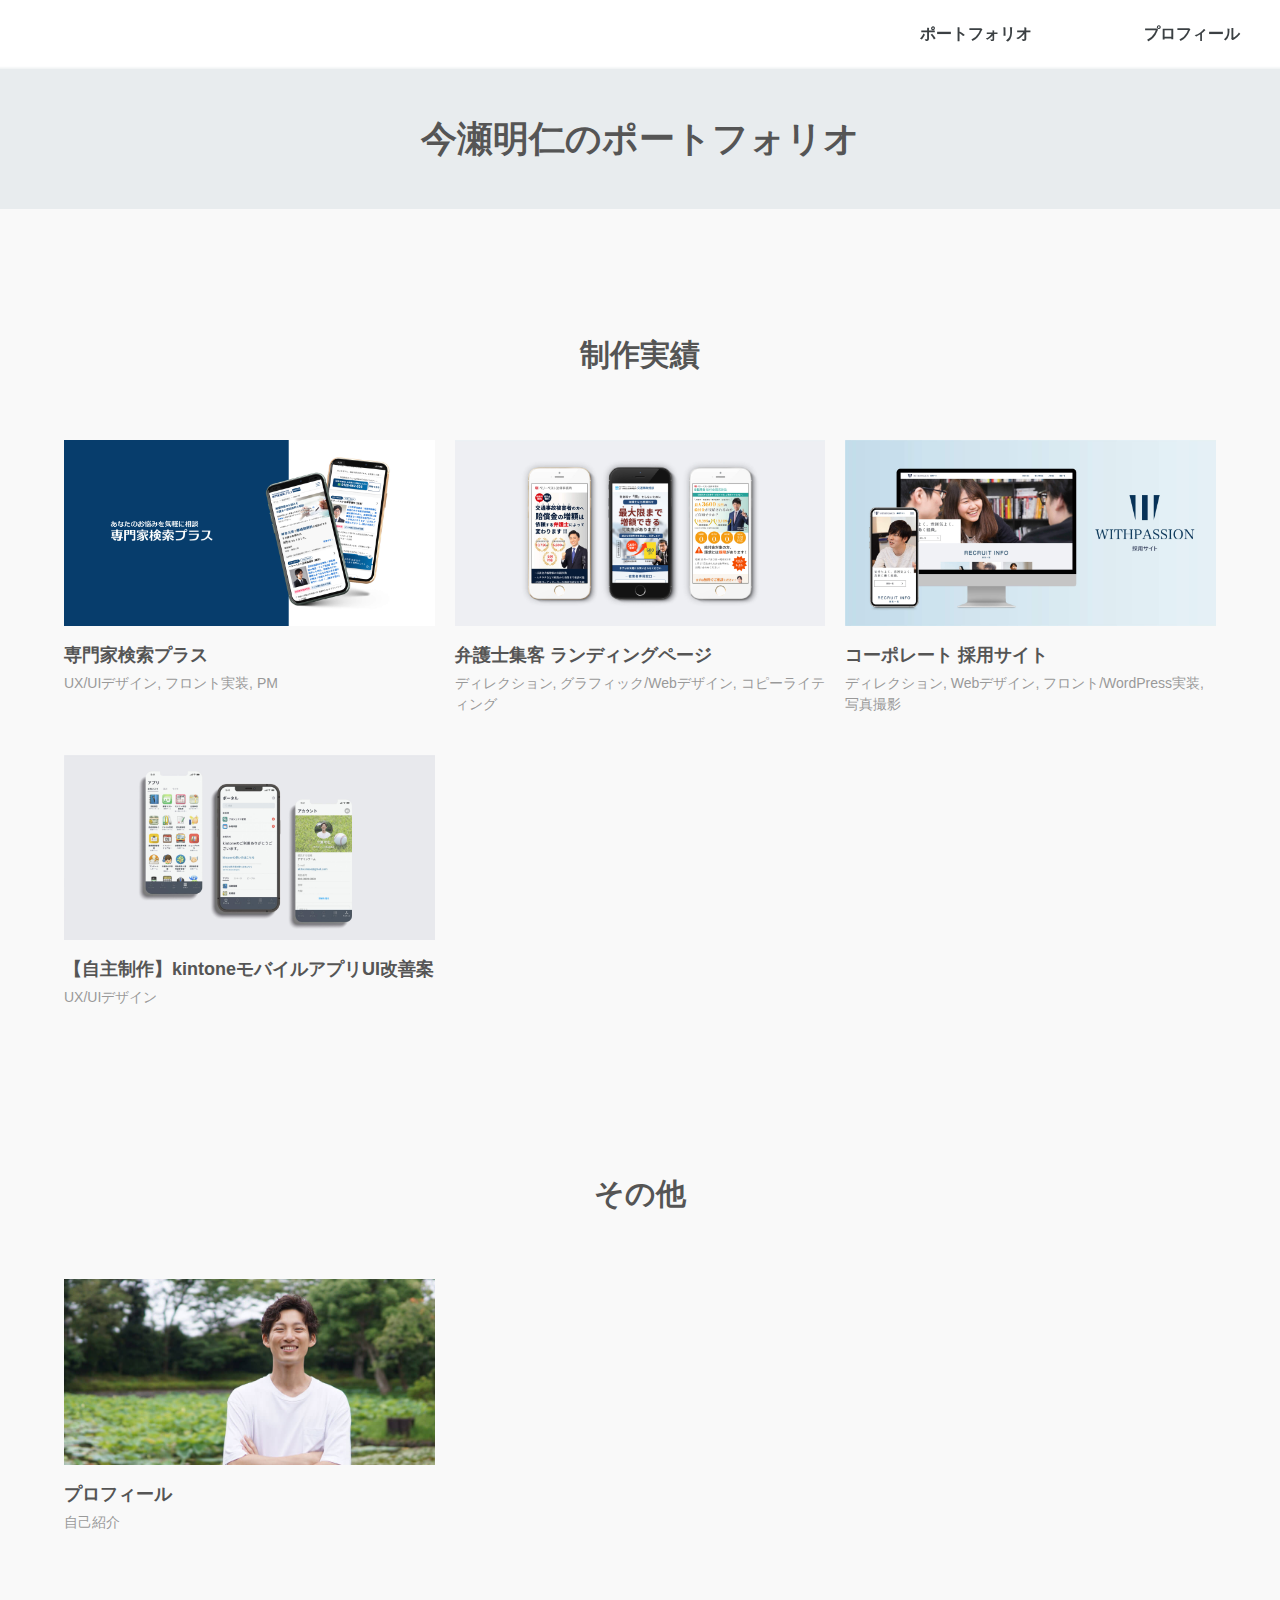
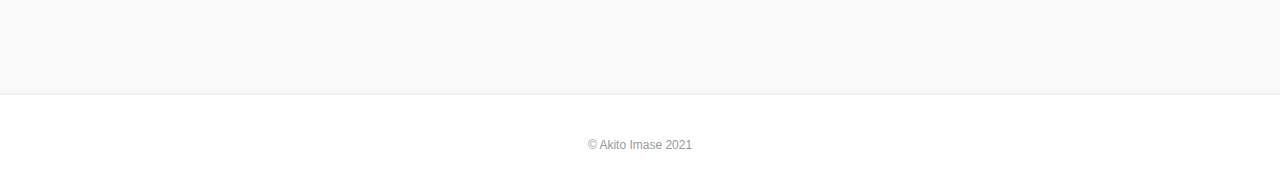
==== commit 80bb3a44: "Add files via upload" ====
--- a/index.html
+++ b/index.html
@@ -23,7 +23,7 @@
         <ul>
           <li><a href="index.html">ポートフォリオ</a></li>
           <li><a href="profile.html">プロフィール</a></li>
-          <li><a href="reason.html">志望動機</a></li>
+          <!-- <li><a href="reason.html">志望動機</a></li> -->
         </ul>
       </nav>
     </div>
@@ -78,13 +78,7 @@
             <span class="menu_li_botom">自己紹介</span>
           </a>
         </div>
-        <div>
-          <a href="reason.html">
-            <img src="images/menu_reason.jpg">
-            <span class="menu_li_title">志望動機</span>
-            <span class="menu_li_botom"></span>
-          </a>
-        </div>
+        <div></div>
         <div></div>
       </div>
     </section>
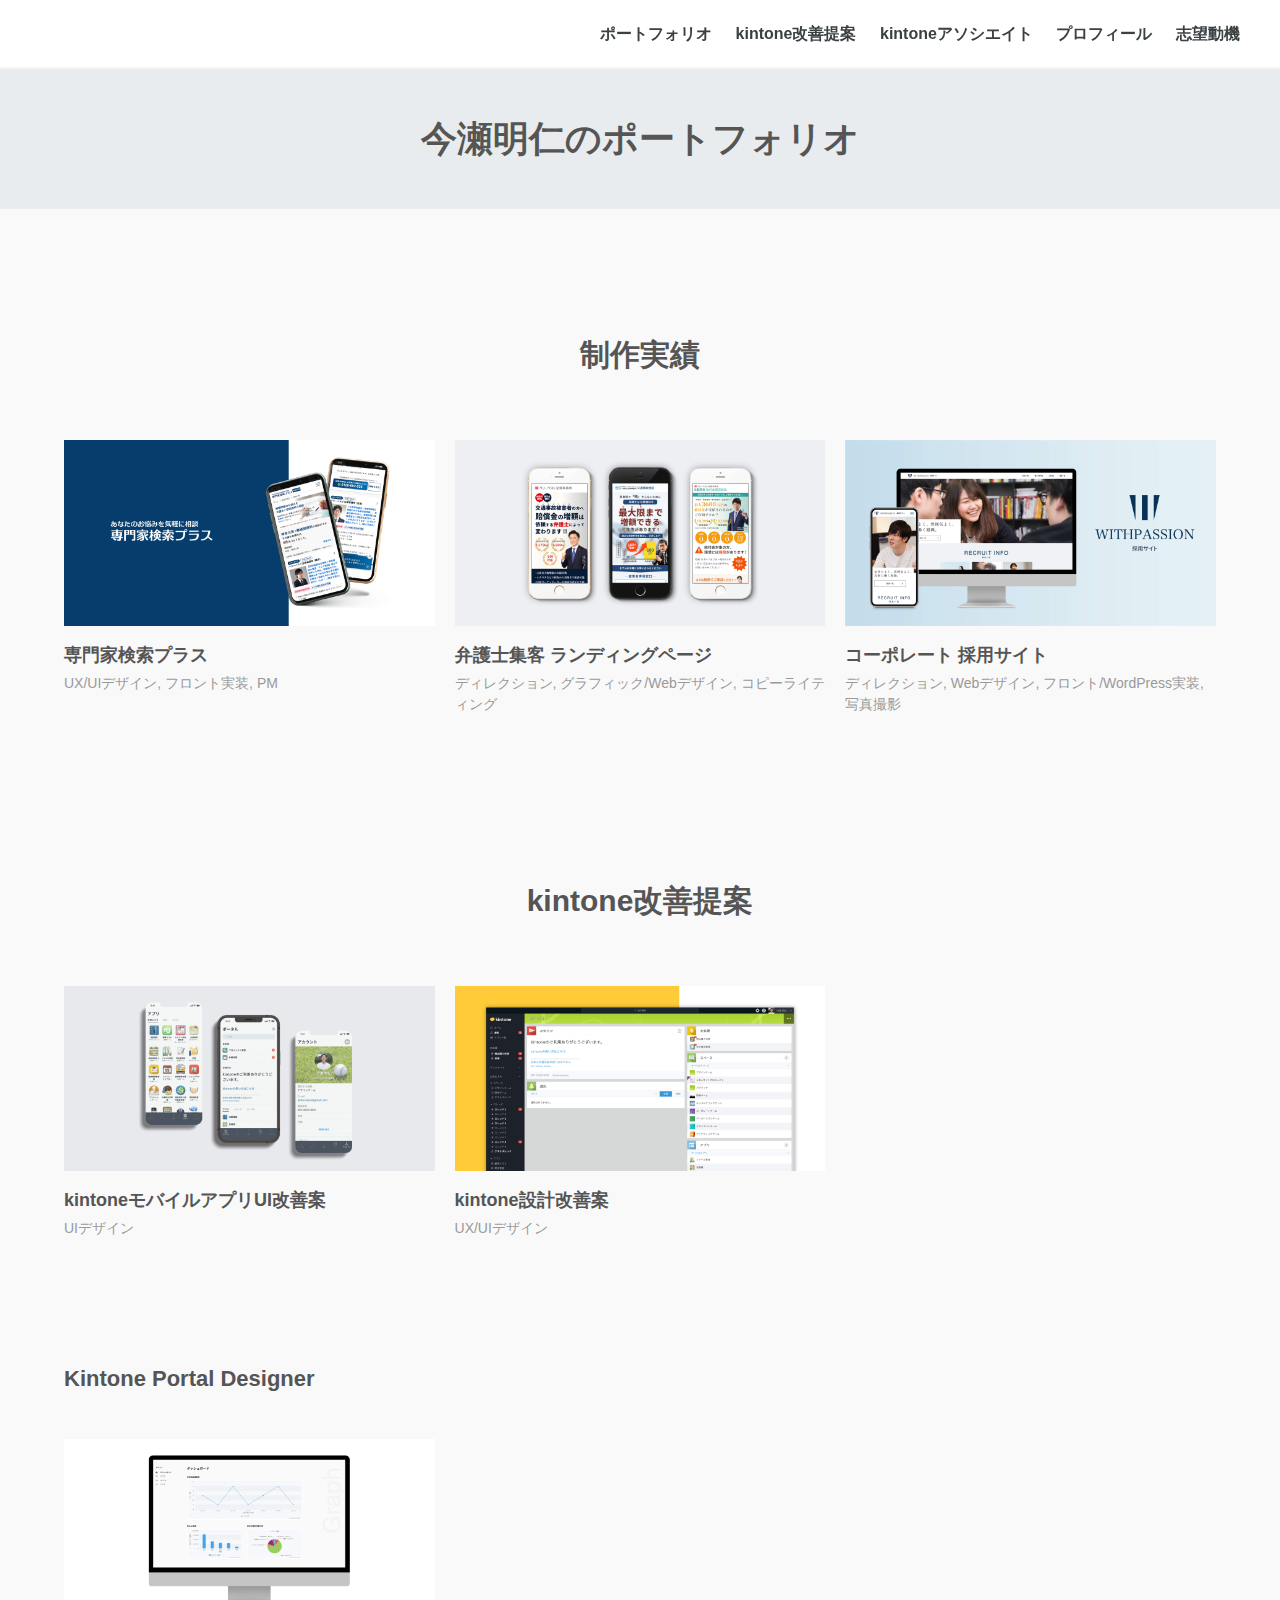
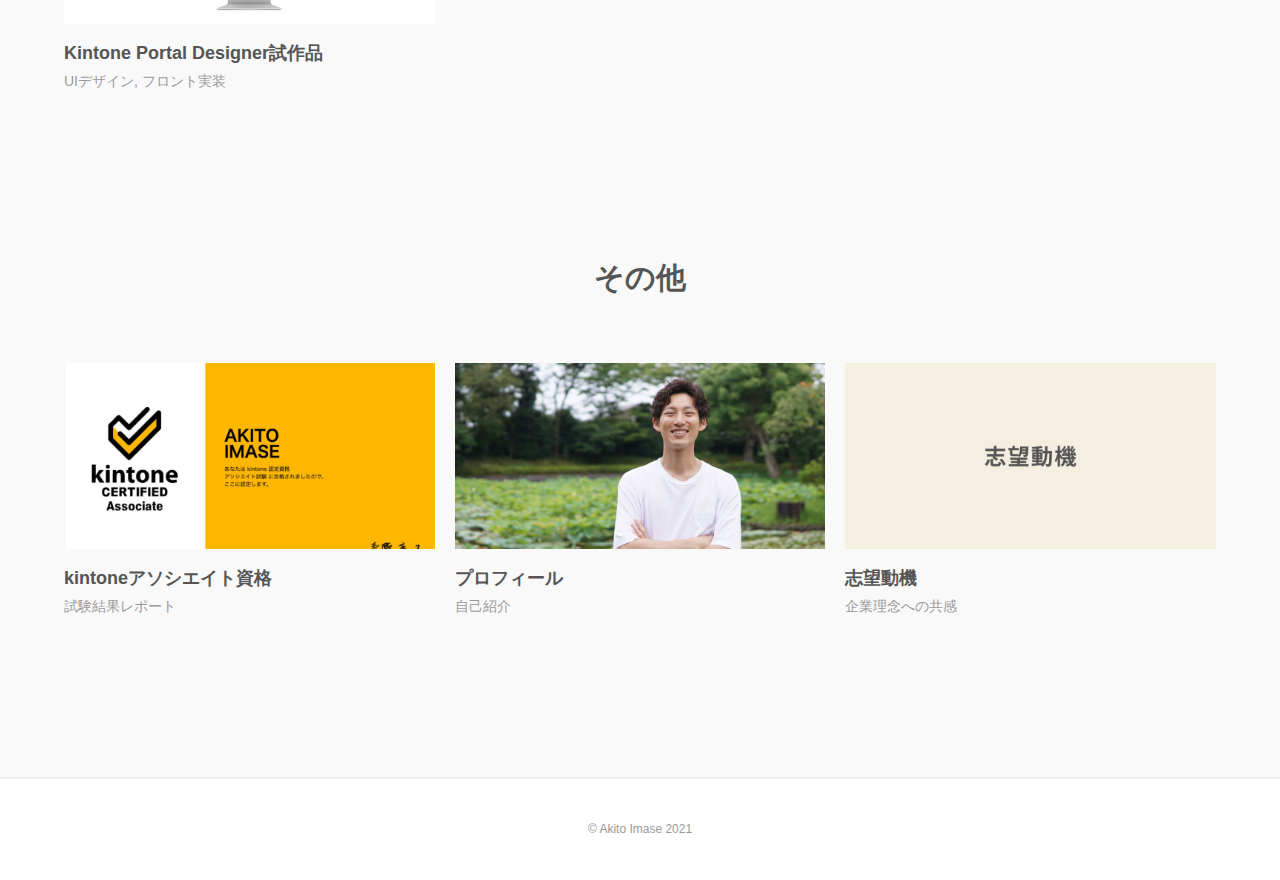
==== commit 759045e7: "Add files via upload" ====
--- a/index.html
+++ b/index.html
@@ -22,8 +22,10 @@
       <nav>
         <ul>
           <li><a href="index.html">ポートフォリオ</a></li>
+          <li><a href="kintone.html">kintone改善提案</a></li>
+          <li><a href="associate.html">kintoneアソシエイト</a></li>
           <li><a href="profile.html">プロフィール</a></li>
-          <!-- <li><a href="reason.html">志望動機</a></li> -->
+          <li><a href="reason.html">志望動機</a></li>
         </ul>
       </nav>
     </div>
@@ -55,22 +57,68 @@
             <span class="menu_li_botom">ディレクション, Webデザイン, フロント/WordPress実装, 写真撮影</span>
           </a>
         </div>
+        <!-- <div>
+          <a href="">
+            <img src="images/main.jpg">
+            <span class="menu_li_title">WordPressオウンドメディア(準備中)</span>
+            <span class="menu_li_botom">Webデザイン, フロント実装, WordPress実装</span>
+          </a>
+        </div>
+        <div>
+          <a href="">
+            <img src="images/main.jpg">
+            <span class="menu_li_title">Facial Beauty Prediction(準備中)</span>
+            <span class="menu_li_botom">UX/UIデザイン</span>
+          </a>
+        </div>
+        <div></div> -->
+      </div>
+    </section>
+
+    <section>
+      <h2>kintone改善提案</h2>
+      <div class="menu_li">
         <div>
           <a href="kintone_app.html">
             <img src="images/main_kintone_app.jpg">
-            <span class="menu_li_title">【自主制作】kintoneモバイルアプリUI改善案</span>
+            <span class="menu_li_title">kintoneモバイルアプリUI改善案</span>
+            <span class="menu_li_botom">UIデザイン</span>
+          </a>
+        </div>
+        <div>
+          <a href="kintone_design.html">
+            <img src="images/main_kintone.jpg">
+            <span class="menu_li_title">kintone設計改善案</span>
             <span class="menu_li_botom">UX/UIデザイン</span>
+          </a>
+        </div>
+        <div></div>
+      </div>
+
+      <h3>Kintone Portal Designer</h3>
+      <div class="menu_li">
+        <div>
+          <a href="kintone_portal.html">
+            <img src="images/main_kintone_portal.jpg">
+            <span class="menu_li_title">Kintone Portal Designer試作品</span>
+            <span class="menu_li_botom">UIデザイン, フロント実装</span>
           </a>
         </div>
         <div></div>
         <div></div>
       </div>
     </section>
-
     
     <section>
       <h2>その他</h2>
       <div class="menu_li">
+        <div>
+          <a href="associate.html">
+            <img src="images/menu_associate.jpg">
+            <span class="menu_li_title">kintoneアソシエイト資格</span>
+            <span class="menu_li_botom">試験結果レポート</span>
+          </a>
+        </div>
         <div>
           <a href="profile.html">
             <img src="images/menu_profile.jpg">
@@ -78,8 +126,13 @@
             <span class="menu_li_botom">自己紹介</span>
           </a>
         </div>
-        <div></div>
-        <div></div>
+        <div>
+          <a href="reason.html">
+            <img src="images/menu_reason.jpg">
+            <span class="menu_li_title">志望動機</span>
+            <span class="menu_li_botom">企業理念への共感</span>
+          </a>
+        </div>
       </div>
     </section>
   </main>
--- a/css/style.css
+++ b/css/style.css
@@ -43,8 +43,7 @@
 nav ul {
   display: flex;
   justify-content: space-between;
-  /* width: 240px; */
-  width: 320px;
+  width: 640px;
   font-weight: bold;
   font-size: 1.6rem;
 }
